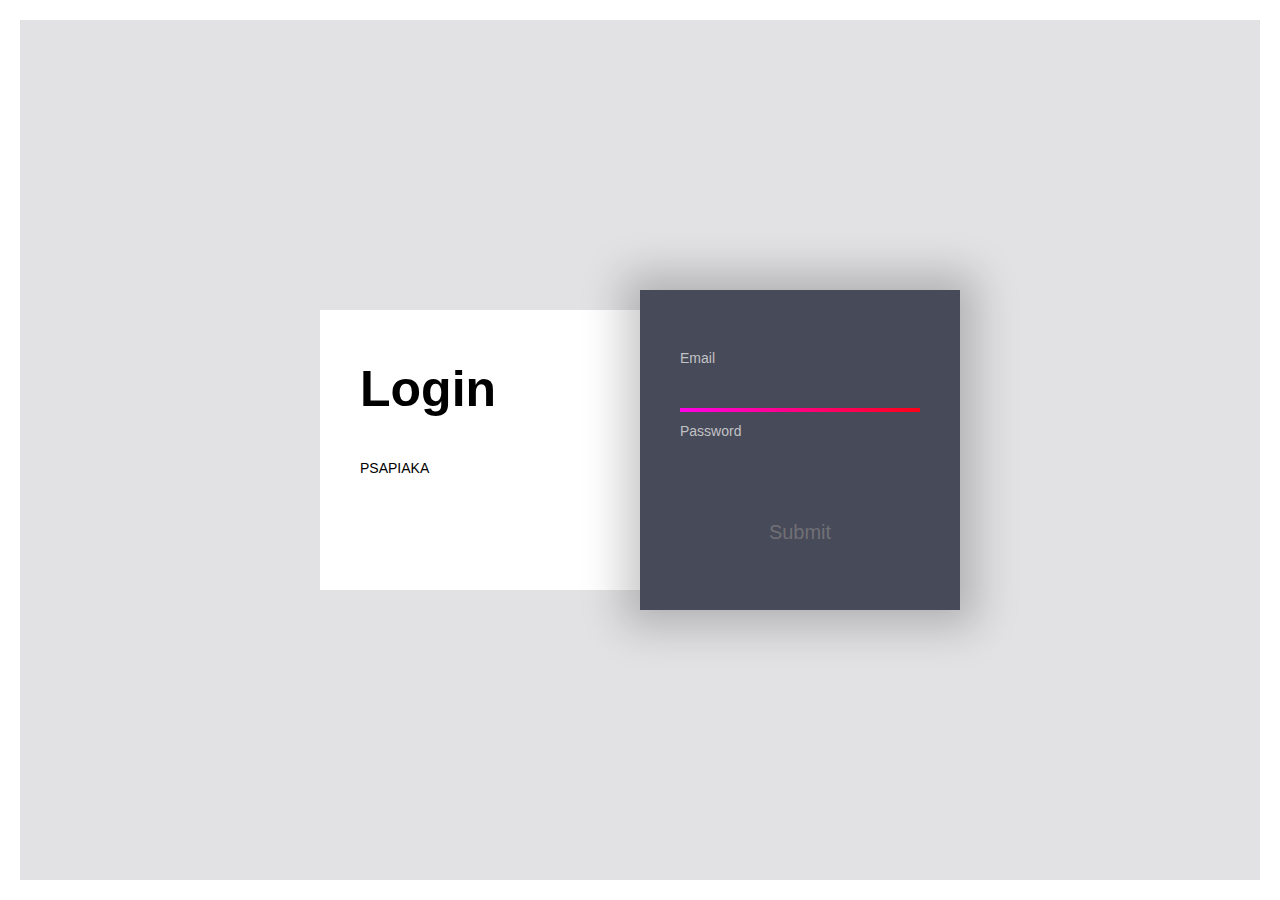
==== Home page/log in/index.html @ 1c17a483 "teamproject" ====
<!DOCTYPE html>
<html lang="en">
<head>
    <meta charset="UTF-8">
    <meta http-equiv="X-UA-Compatible" content="IE=edge">
    <meta name="viewport" content="width=device-width, initial-scale=1.0">
    <link rel="stylesheet" href="./style.css">
    <title>Document</title>
</head>
<body>
    
    <div class="page">
        <div class="container">
          <div class="left">
            <div class="login">Login</div>
            <div class="eula">PSAPIAKA</div>
          </div>
          <div class="right">
            <svg viewBox="0 0 320 300">
              <defs>
                <linearGradient
                                inkscape:collect="always"
                                id="linearGradient"
                                x1="13"
                                y1="193.49992"
                                x2="307"
                                y2="193.49992"
                                gradientUnits="userSpaceOnUse">
                  <stop
                        style="stop-color:#ff00ff;"
                        offset="0"
                        id="stop876" />
                  <stop
                        style="stop-color:#ff0000;"
                        offset="1"
                        id="stop878" />
                </linearGradient>
              </defs>
              <path d="m 40,120.00016 239.99984,-3.2e-4 c 0,0 24.99263,0.79932 25.00016,35.00016 0.008,34.20084 -25.00016,35 -25.00016,35 h -239.99984 c 0,-0.0205 -25,4.01348 -25,38.5 0,34.48652 25,38.5 25,38.5 h 215 c 0,0 20,-0.99604 20,-25 0,-24.00396 -20,-25 -20,-25 h -190 c 0,0 -20,1.71033 -20,25 0,24.00396 20,25 20,25 h 168.57143" />
            </svg>
            <div class="form">
              <label for="email">Email</label>
              <input type="email" id="email">
              <label for="password">Password</label>
              <input type="password" id="password">
              <input type="submit" id="submit" value="Submit">
            </div>
          </div>
        </div>
      </div>
      

    <script src="./app.js"></script>
</body>
</html>
---- Home page/log in/style.css ----
@import url('https://rsms.me/inter/inter-ui.css');
::selection {
  background: #2D2F36;
}
::-webkit-selection {
  background: #2D2F36;
}
::-moz-selection {
  background: #2D2F36;
}
body {
  background: white;
  font-family: 'Inter UI', sans-serif;
  margin: 0;
  padding: 20px;
}
.page {
  background: #e2e2e5;
  display: flex;
  flex-direction: column;
  height: calc(100% - 40px);
  position: absolute;
  place-content: center;
  width: calc(100% - 40px);
}
@media (max-width: 767px) {
  .page {
    height: auto;
    margin-bottom: 20px;
    padding-bottom: 20px;
  }
}
.container {
  display: flex;
  height: 320px;
  margin: 0 auto;
  width: 640px;
}
@media (max-width: 767px) {
  .container {
    flex-direction: column;
    height: 630px;
    width: 320px;
  }
}
.left {
  background: white;
  height: calc(100% - 40px);
  top: 20px;
  position: relative;
  width: 50%;
}
@media (max-width: 767px) {
  .left {
    height: 100%;
    left: 20px;
    width: calc(100% - 40px);
    max-height: 270px;
  }
}
.login {
  font-size: 50px;
  font-weight: 900;
  margin: 50px 40px 40px;
}
.eula {
  color: #000;
  font-size: 14px;
  line-height: 1.5;
  margin: 40px;
}
.right {
  background: #474A59;
  box-shadow: 0px 0px 40px 16px rgba(0,0,0,0.22);
  color: #F1F1F2;
  position: relative;
  width: 50%;
}
@media (max-width: 767px) {
  .right {
    flex-shrink: 0;
    height: 100%;
    width: 100%;
    max-height: 350px;
  }
}
svg {
  position: absolute;
  width: 320px;
}
path {
  fill: none;
  stroke: url(#linearGradient);;
  stroke-width: 4;
  stroke-dasharray: 240 1386;
}
.form {
  margin: 40px;
  position: absolute;
}
label {
  color:  #c2c2c5;
  display: block;
  font-size: 14px;
  height: 16px;
  margin-top: 20px;
  margin-bottom: 5px;
}
input {
  background: transparent;
  border: 0;
  color: #f2f2f2;
  font-size: 20px;
  height: 30px;
  line-height: 30px;
  outline: none !important;
  width: 100%;
}
input::-moz-focus-inner { 
  border: 0; 
}
#submit {
  color: #707075;
  margin-top: 40px;
  transition: color 300ms;
}
#submit:focus {
  color: #f2f2f2;
}
#submit:active {
  color: #d0d0d2;
}
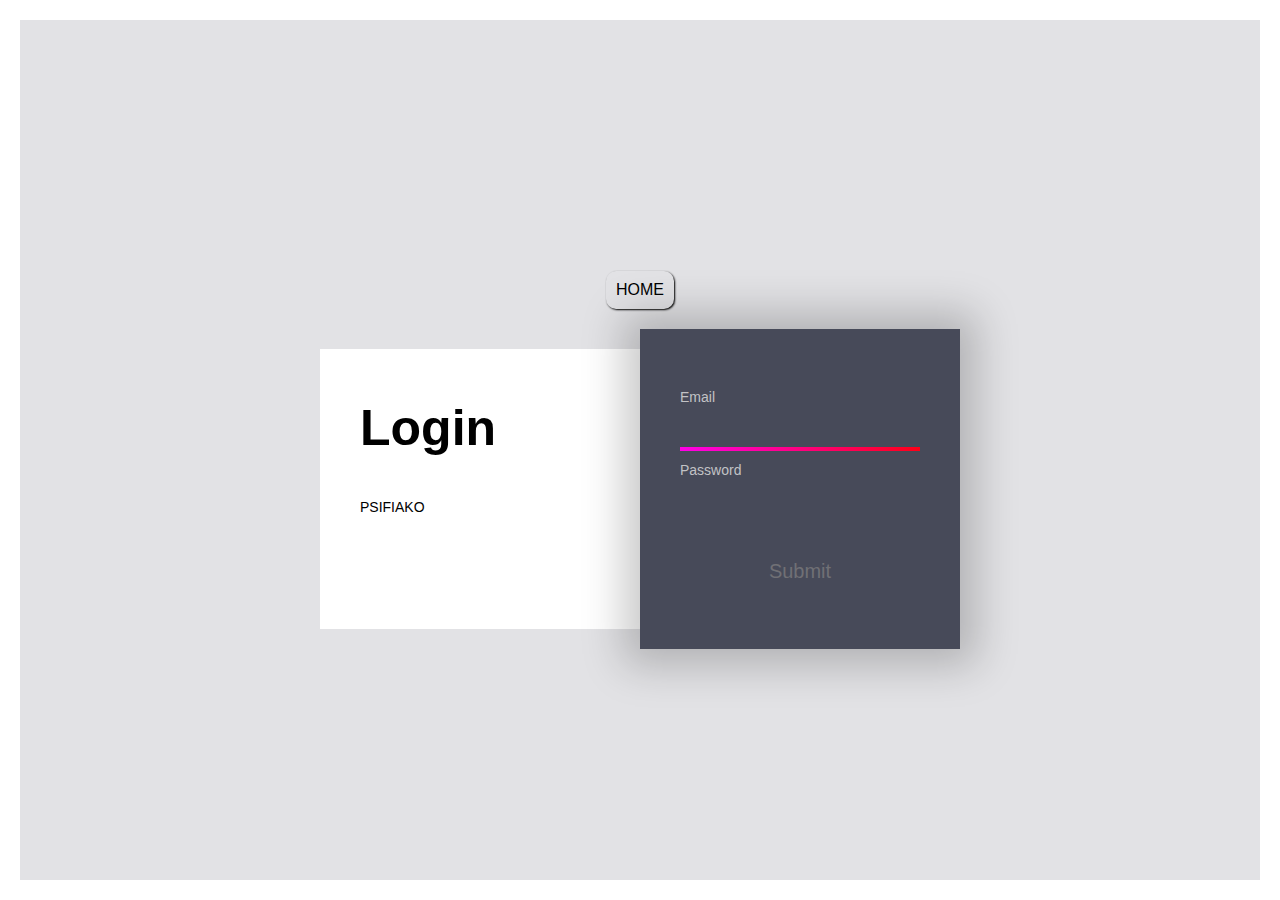
==== commit f6ff35a8: "updated" ====
--- a/Home page/log in/index.html
+++ b/Home page/log in/index.html
@@ -5,15 +5,17 @@
     <meta http-equiv="X-UA-Compatible" content="IE=edge">
     <meta name="viewport" content="width=device-width, initial-scale=1.0">
     <link rel="stylesheet" href="./style.css">
-    <title>Document</title>
+    <link rel="shortcut icon" href="/images/icon.png">
+    <title>LogIn</title>
 </head>
 <body>
     
     <div class="page">
+      <a href="../home.html" class="backBtn"><div>home</div></a>
         <div class="container">
           <div class="left">
             <div class="login">Login</div>
-            <div class="eula">PSAPIAKA</div>
+            <div class="eula">PSIFIAKO</div>
           </div>
           <div class="right">
             <svg viewBox="0 0 320 300">
@@ -43,7 +45,7 @@
               <input type="email" id="email">
               <label for="password">Password</label>
               <input type="password" id="password">
-              <input type="submit" id="submit" value="Submit">
+              <a href="../home.html"><input type="submit" id="submit" value="Submit"></a>
             </div>
           </div>
         </div>
--- a/Home page/log in/style.css
+++ b/Home page/log in/style.css
@@ -130,3 +130,12 @@
 #submit:active {
   color: #d0d0d2;
 }
+.backBtn{
+  margin: 20px auto  ;
+  text-decoration: none;
+  color: black;
+  text-transform: uppercase;
+  padding: 10px;
+  box-shadow: 1px 1px 2px rgba(0, 0, 0, 4);
+  border-radius: 10px;
+}